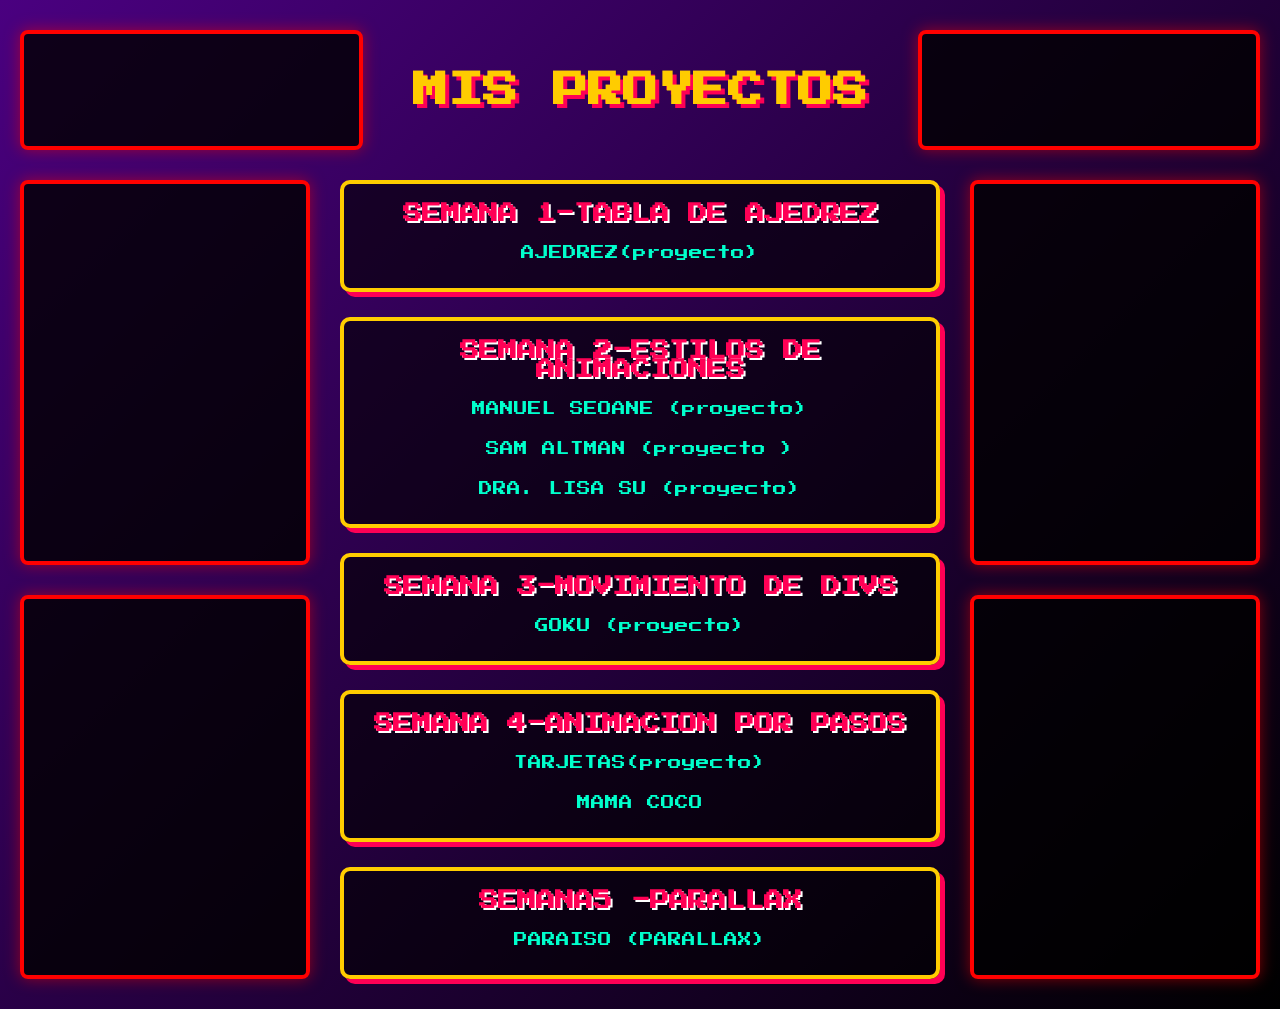
==== proyectos.html @ 7c6a8267 "Add files via upload" ====
<!DOCTYPE html>
<html lang="es">
<head>
    <meta charset="UTF-8">
    <meta name="viewport" content="width=device-width, initial-scale=1.0">
    <title>Mis Proyectos</title>
    <link href="https://fonts.googleapis.com/css2?family=Press+Start+2P&display=swap" rel="stylesheet">
    <style>
        body {
            background: linear-gradient(135deg, #4a0080 0%, #000000 100%);
            color: #ffffff;
            font-family: 'Press Start 2P', cursive;
            margin: 0;
            padding: 30px 20px;
            min-height: 100vh;
            box-sizing: border-box;
            display: flex;
            flex-direction: column;
            align-items: center; 
        }

        .interfaz-arcade {
            width: 100%;
            max-width: 1600px; 
            display: flex;
            flex-direction: column;
            gap: 30px; 
        }

        .header-arcade {
            display: grid;
            grid-template-columns: 1fr auto 1fr; 
            align-items: center;
            gap: 30px;
            width: 100%;
        }

        .header-arcade h1 {
            font-size: 2.2rem;
            color: #ffcc00;
            text-shadow: 4px 4px 0px #ff0055;
            margin: 0;
            text-align: center;
            padding: 0 20px;
        }

        .header-arcade .cuadro-arcade-multimedia {
            height: 120px; 
        }

        .contenedor-principal {
            display: grid;
            grid-template-columns: 1fr 600px 1fr;
            gap: 30px;
            align-items: stretch;
            width: 100%;
        }

        .columna-lateral {
            display: flex;
            flex-direction: column;
            gap: 30px;
            height: 100%; 
        }

        .cuadro-arcade-multimedia {
            width: 100%; 
            border: 4px solid #ff0000; 
            background-color: rgba(0, 0, 0, 0.8);
            box-shadow: 0px 0px 15px rgba(255, 0, 0, 0.5);
            border-radius: 8px;
            overflow: hidden;
            display: flex;
            justify-content: center;
            align-items: center;
            box-sizing: border-box;
        }

        .columna-lateral .cuadro-arcade-multimedia {
            flex: 1; 
            min-height: 250px; 
        }

        .cuadro-arcade-multimedia video, 
        .cuadro-arcade-multimedia img {
            width: 100%;
            height: 100%;
            object-fit: cover; 
        }

        .columna-menu {
            display: flex;
            flex-direction: column;
            gap: 25px;
        }

        .semana-bloque {
            background-color: rgba(0, 0, 0, 0.6);
            border: 4px solid #ffcc00; 
            border-radius: 10px;
            padding: 20px;
            box-shadow: 5px 5px 0px #ff0055;
            text-align: center;
        }

        h2 {
            color: #ff0055; 
            font-size: 1.2rem;
            margin-top: 0;
            margin-bottom: 15px;
            text-shadow: 2px 2px 0px #ffffff;
        }

        .enlaces {
            display: flex;
            flex-direction: column;
            gap: 10px; 
        }

        .enlaces a {
            color: #00ffcc; 
            text-decoration: none;
            font-size: 0.85rem;
            padding: 6px;
            border: 2px dashed transparent;
            transition: 0.3s;
        }

        .enlaces a:hover {
            color: #ffffff;
            background-color: #8a2be2; 
            border: 2px dashed #00ffcc;
            transform: scale(1.03); 
        }
    </style>
</head>
<body>
    <audio src="music/creditos.mp3" autoplay loop></audio>

    <div class="interfaz-arcade">

        <header class="header-arcade">
            <div class="cuadro-arcade-multimedia">
                <video src="video/carrera.mp4" autoplay loop muted></video>
            </div>
            
            <h1>MIS PROYECTOS</h1>
            
            <div class="cuadro-arcade-multimedia">
                <video src="video/smash.mp4" autoplay loop muted></video>
            </div>
        </header>

        <div class="contenedor-principal">
            
            <div class="columna-lateral">
                <div class="cuadro-arcade-multimedia">
                    <video src="video/mario 2.mp4" autoplay loop muted></video>
                </div>
                <div class="cuadro-arcade-multimedia">
                    <video src="video/nave.mp4" autoplay loop muted></video>
                </div>
            </div>

            <div class="columna-menu">
                <div class="semana-bloque">
                    <h2>SEMANA 1-TABLA DE AJEDREZ</h2>
                    <div class="enlaces">
                        <a href="semana1.html" target="_blank"> AJEDREZ(proyecto)</a>
                    </div>
                </div>

                <div class="semana-bloque">
                    <h2>SEMANA 2-ESTILOS DE ANIMACIONES</h2>
                    <div class="enlaces">
                        <a href="semana2.html" target="_blank"> MANUEL SEOANE (proyecto)</a>
                        <a href="semana2.1.html" target="_blank"> SAM ALTMAN (proyecto )</a>
                        <a href="semana2.2.html" target="_blank"> DRA. LISA SU (proyecto)</a>
                    </div>
                </div>

                <div class="semana-bloque">
                    <h2>SEMANA 3-MOVIMIENTO DE DIVS</h2>
                    <div class="enlaces">
                        <a href="semana3.html" target="_blank"> GOKU (proyecto)</a>
                    </div>
                </div>

                <div class="semana-bloque">
                    <h2>SEMANA 4-ANIMACION POR PASOS</h2>
                    <div class="enlaces">
                        <a href="semana4.html" target="_blank"> TARJETAS(proyecto)</a>
                        <a href="semana4.1.html" target="_blank"> MAMA COCO </a>
                    </div>
                </div>

                <div class="semana-bloque">
                    <h2>SEMANA5 -PARALLAX</h2>
                    <div class="enlaces">
                        <a href="paraiso.html" target="_blank"> PARAISO (PARALLAX)</a>
                    </div>
                </div>
            </div>

            <div class="columna-lateral">
                <div class="cuadro-arcade-multimedia">
                    <video src="video/sonic.mp4" autoplay loop muted></video>
                </div>
                <div class="cuadro-arcade-multimedia">
                    <video src="video/pacman.mp4" autoplay loop muted></video>
                </div>
            </div>

        </div> 

    </div>

</body>
</html>
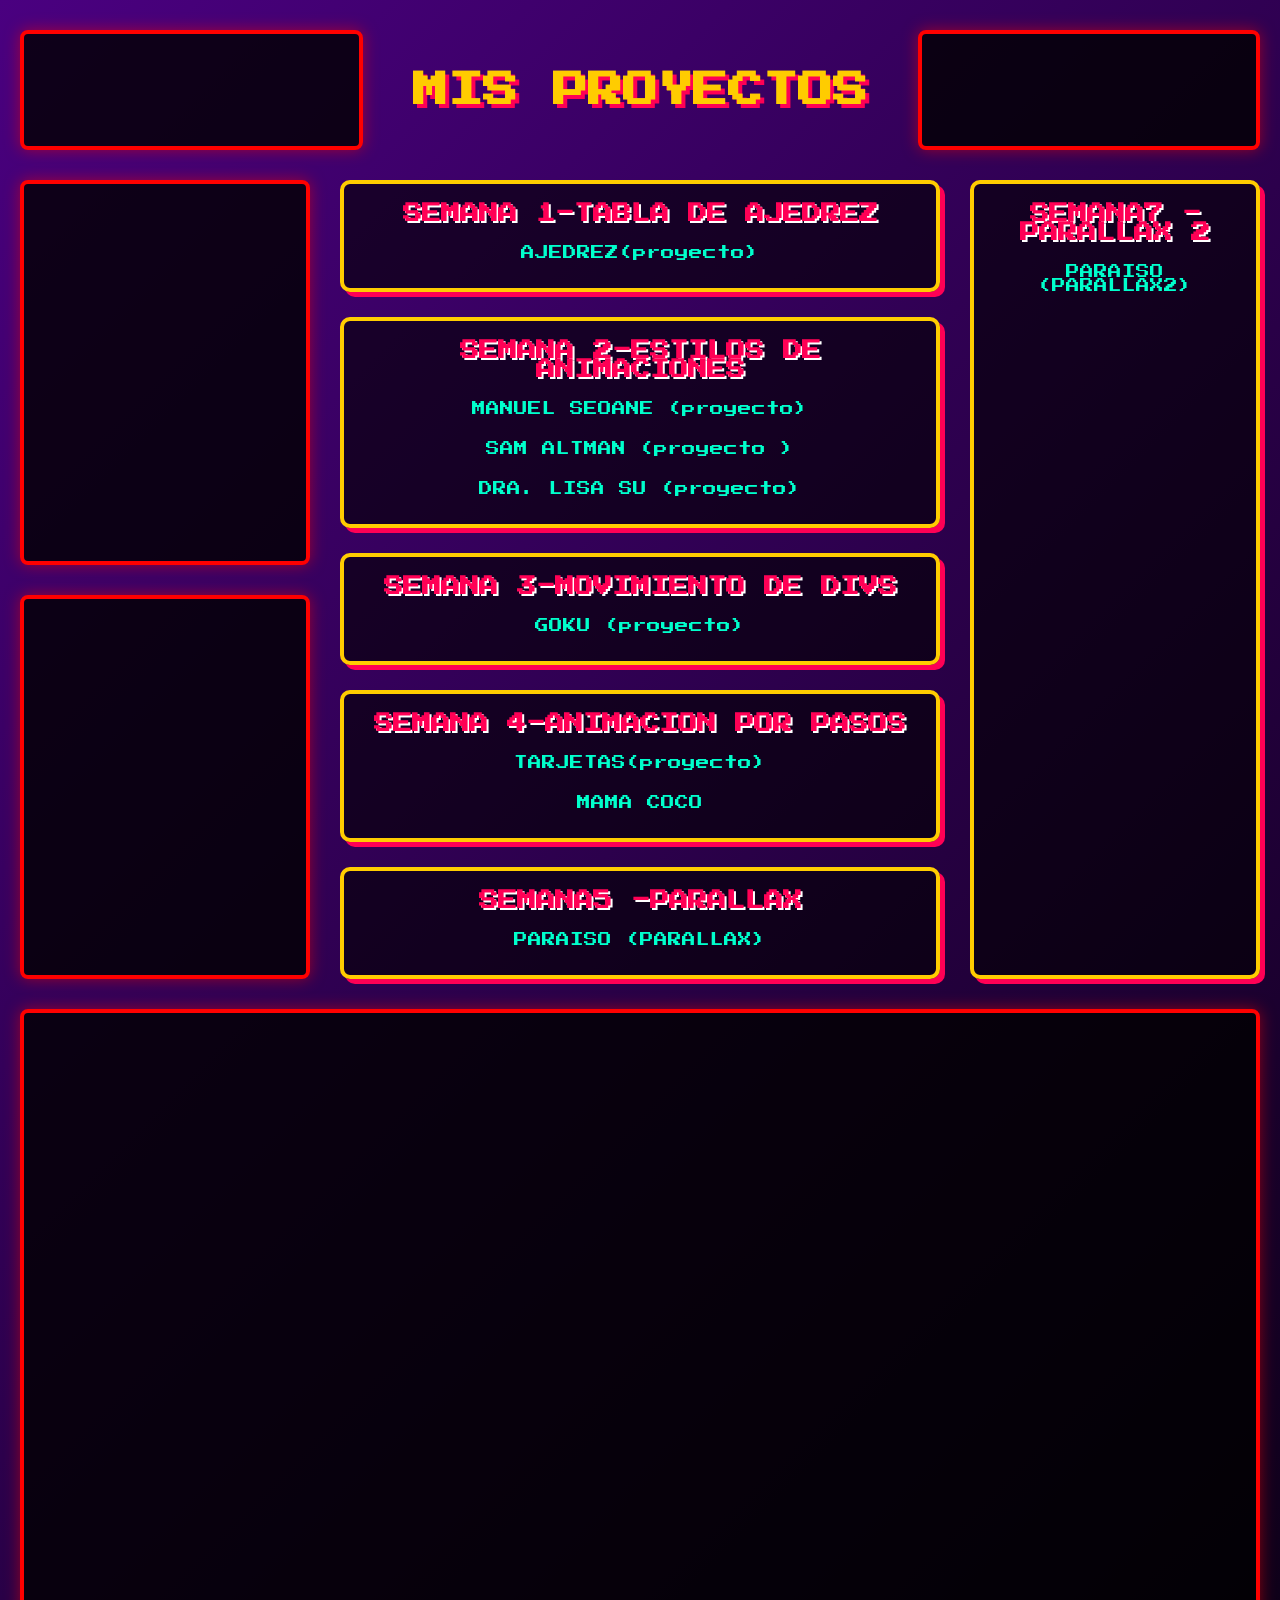
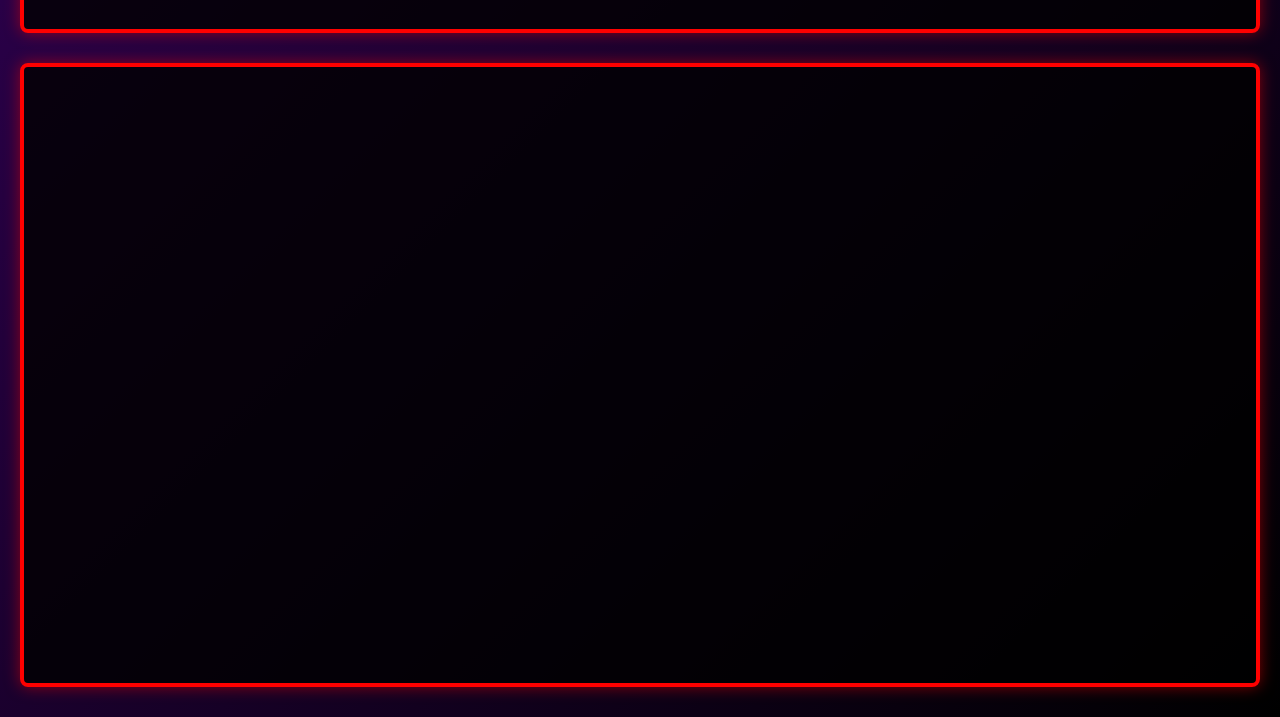
==== commit 693c4bb5: "Update proyectos.html" ====
--- a/proyectos.html
+++ b/proyectos.html
@@ -201,6 +201,13 @@
                     </div>
                 </div>
             </div>
+                <div class="semana-bloque">
+                    <h2>SEMANA7 -PARALLAX 2</h2>
+                    <div class="enlaces">
+                        <a href="parallax2.html" target="_blank"> PARAISO (PARALLAX2)</a>
+                    </div>
+                </div>
+            </div>
 
             <div class="columna-lateral">
                 <div class="cuadro-arcade-multimedia">
@@ -216,4 +223,4 @@
     </div>
 
 </body>
-</html>+</html>
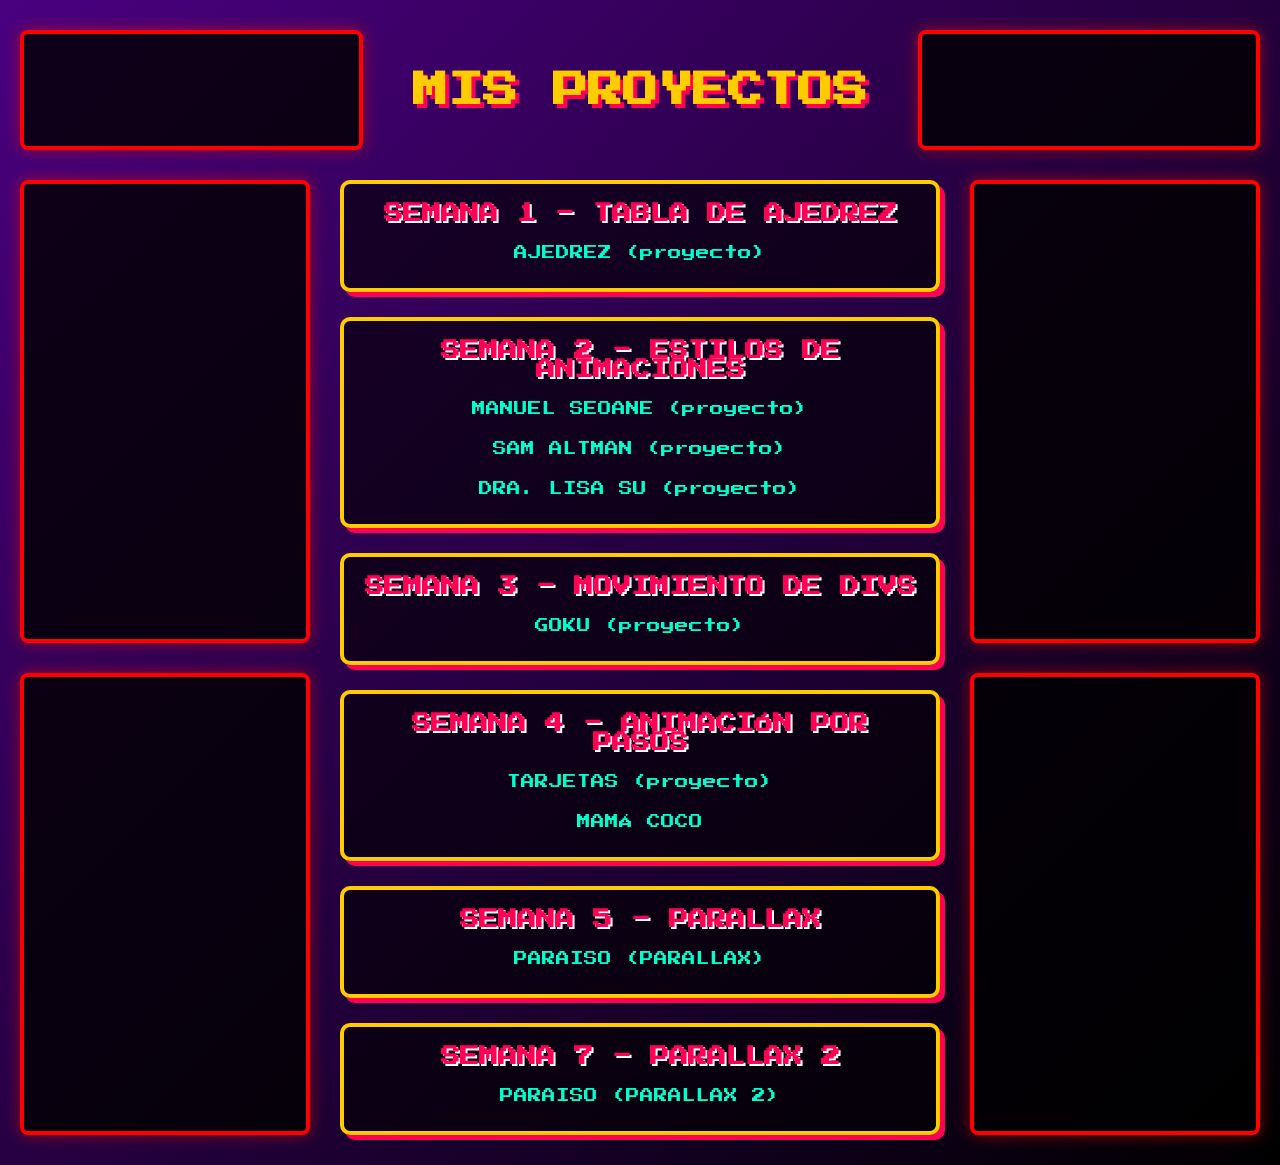
==== commit 0daeabda: "Update proyectos.html" ====
--- a/proyectos.html
+++ b/proyectos.html
@@ -135,10 +135,11 @@
     </style>
 </head>
 <body>
+
     <audio src="music/creditos.mp3" autoplay loop></audio>
 
     <div class="interfaz-arcade">
-
+        
         <header class="header-arcade">
             <div class="cuadro-arcade-multimedia">
                 <video src="video/carrera.mp4" autoplay loop muted></video>
@@ -164,52 +165,50 @@
 
             <div class="columna-menu">
                 <div class="semana-bloque">
-                    <h2>SEMANA 1-TABLA DE AJEDREZ</h2>
-                    <div class="enlaces">
-                        <a href="semana1.html" target="_blank"> AJEDREZ(proyecto)</a>
-                    </div>
-                </div>
-
-                <div class="semana-bloque">
-                    <h2>SEMANA 2-ESTILOS DE ANIMACIONES</h2>
-                    <div class="enlaces">
-                        <a href="semana2.html" target="_blank"> MANUEL SEOANE (proyecto)</a>
-                        <a href="semana2.1.html" target="_blank"> SAM ALTMAN (proyecto )</a>
-                        <a href="semana2.2.html" target="_blank"> DRA. LISA SU (proyecto)</a>
-                    </div>
-                </div>
-
-                <div class="semana-bloque">
-                    <h2>SEMANA 3-MOVIMIENTO DE DIVS</h2>
-                    <div class="enlaces">
-                        <a href="semana3.html" target="_blank"> GOKU (proyecto)</a>
-                    </div>
-                </div>
-
-                <div class="semana-bloque">
-                    <h2>SEMANA 4-ANIMACION POR PASOS</h2>
-                    <div class="enlaces">
-                        <a href="semana4.html" target="_blank"> TARJETAS(proyecto)</a>
-                        <a href="semana4.1.html" target="_blank"> MAMA COCO </a>
-                    </div>
-                </div>
-
-                <div class="semana-bloque">
-                    <h2>SEMANA5 -PARALLAX</h2>
-                    <div class="enlaces">
-                        <a href="paraiso.html" target="_blank"> PARAISO (PARALLAX)</a>
-                    </div>
-                </div>
-            </div>
-                <div class="semana-bloque">
-                    <h2>SEMANA7 -PARALLAX 2</h2>
-                    <div class="enlaces">
-                        <a href="parallax2.html" target="_blank"> PARAISO (PARALLAX2)</a>
-                    </div>
-                </div>
-            </div>
-
-            <div class="columna-lateral">
+                    <h2>SEMANA 1 - TABLA DE AJEDREZ</h2>
+                    <div class="enlaces">
+                        <a href="semana1.html" target="_blank">AJEDREZ (proyecto)</a>
+                    </div>
+                </div>
+
+                <div class="semana-bloque">
+                    <h2>SEMANA 2 - ESTILOS DE ANIMACIONES</h2>
+                    <div class="enlaces">
+                        <a href="semana2.html" target="_blank">MANUEL SEOANE (proyecto)</a>
+                        <a href="semana2.1.html" target="_blank">SAM ALTMAN (proyecto)</a>
+                        <a href="semana2.2.html" target="_blank">DRA. LISA SU (proyecto)</a>
+                    </div>
+                </div>
+
+                <div class="semana-bloque">
+                    <h2>SEMANA 3 - MOVIMIENTO DE DIVS</h2>
+                    <div class="enlaces">
+                        <a href="semana3.html" target="_blank">GOKU (proyecto)</a>
+                    </div>
+                </div>
+
+                <div class="semana-bloque">
+                    <h2>SEMANA 4 - ANIMACIÓN POR PASOS</h2>
+                    <div class="enlaces">
+                        <a href="semana4.html" target="_blank">TARJETAS (proyecto)</a>
+                        <a href="semana4.1.html" target="_blank">MAMÁ COCO</a>
+                    </div>
+                </div>
+
+                <div class="semana-bloque">
+                    <h2>SEMANA 5 - PARALLAX</h2>
+                    <div class="enlaces">
+                        <a href="paraiso.html" target="_blank">PARAISO (PARALLAX)</a>
+                    </div>
+                </div>
+
+                <div class="semana-bloque">
+                    <h2>SEMANA 7 - PARALLAX 2</h2>
+                    <div class="enlaces">
+                        <a href="parallax2.html" target="_blank">PARAISO (PARALLAX 2)</a>
+                    </div>
+                </div>
+            </div> <div class="columna-lateral">
                 <div class="cuadro-arcade-multimedia">
                     <video src="video/sonic.mp4" autoplay loop muted></video>
                 </div>
@@ -218,9 +217,5 @@
                 </div>
             </div>
 
-        </div> 
-
-    </div>
-
-</body>
+        </div> </div> </body>
 </html>
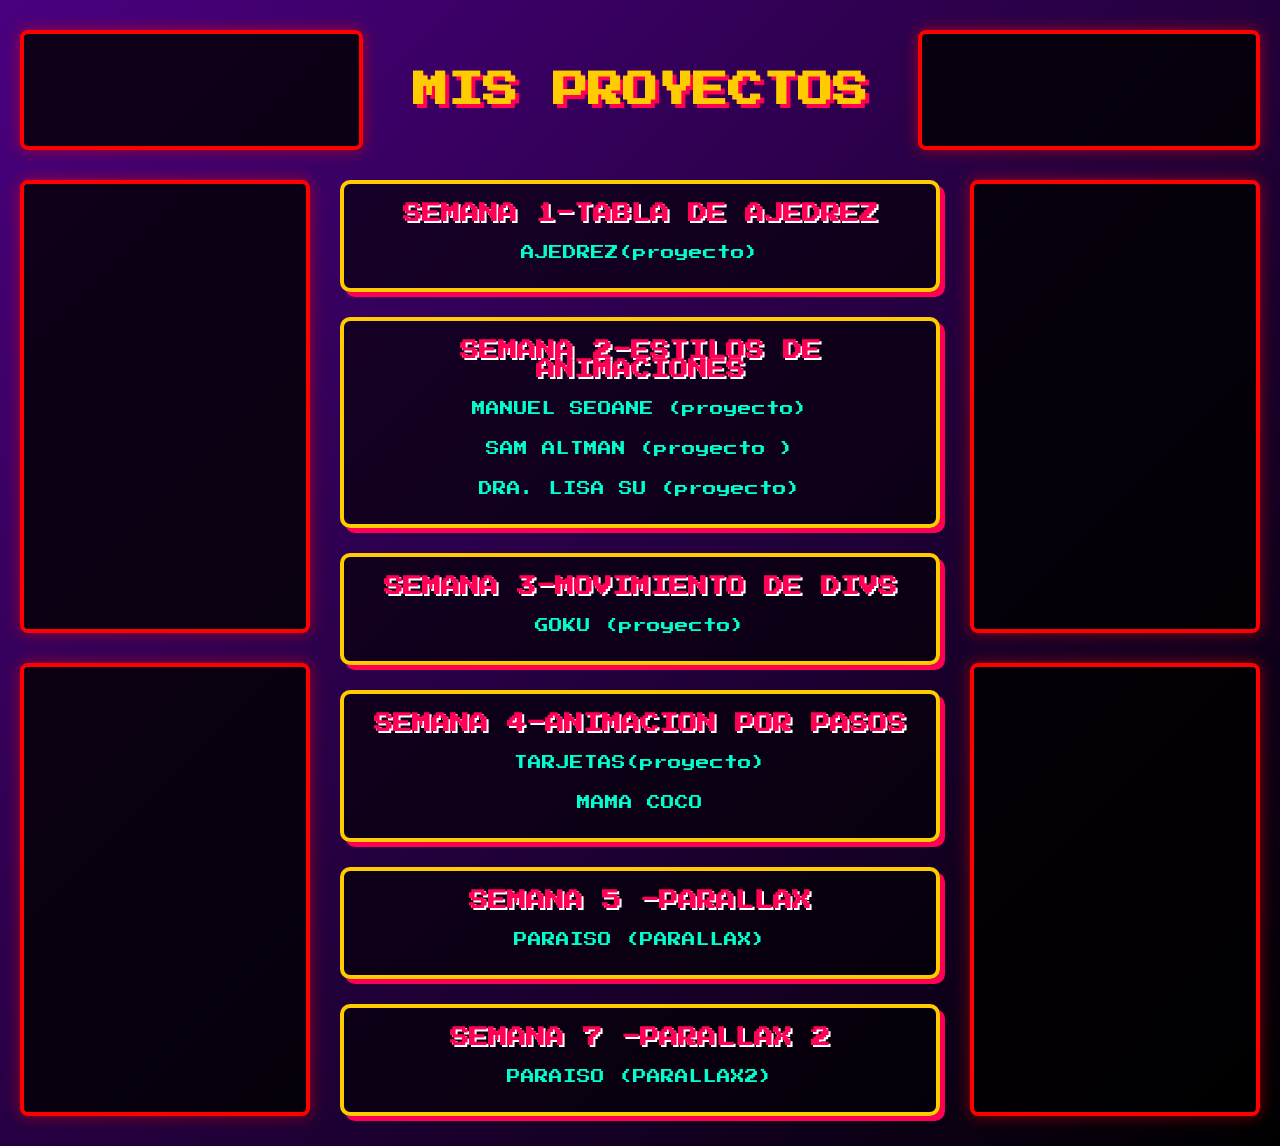
==== commit b8efb444: "Update proyectos.html" ====
--- a/proyectos.html
+++ b/proyectos.html
@@ -50,7 +50,7 @@
 
         .contenedor-principal {
             display: grid;
-            grid-template-columns: 1fr 600px 1fr;
+            grid-template-columns: 1fr 600px 1fr; /* 3 columnas: Izquierda, Centro (600px), Derecha */
             gap: 30px;
             align-items: stretch;
             width: 100%;
@@ -164,50 +164,52 @@
             </div>
 
             <div class="columna-menu">
-                <div class="semana-bloque">
-                    <h2>SEMANA 1 - TABLA DE AJEDREZ</h2>
-                    <div class="enlaces">
-                        <a href="semana1.html" target="_blank">AJEDREZ (proyecto)</a>
-                    </div>
-                </div>
-
-                <div class="semana-bloque">
-                    <h2>SEMANA 2 - ESTILOS DE ANIMACIONES</h2>
-                    <div class="enlaces">
-                        <a href="semana2.html" target="_blank">MANUEL SEOANE (proyecto)</a>
-                        <a href="semana2.1.html" target="_blank">SAM ALTMAN (proyecto)</a>
-                        <a href="semana2.2.html" target="_blank">DRA. LISA SU (proyecto)</a>
-                    </div>
-                </div>
-
-                <div class="semana-bloque">
-                    <h2>SEMANA 3 - MOVIMIENTO DE DIVS</h2>
-                    <div class="enlaces">
-                        <a href="semana3.html" target="_blank">GOKU (proyecto)</a>
-                    </div>
-                </div>
-
-                <div class="semana-bloque">
-                    <h2>SEMANA 4 - ANIMACIÓN POR PASOS</h2>
-                    <div class="enlaces">
-                        <a href="semana4.html" target="_blank">TARJETAS (proyecto)</a>
-                        <a href="semana4.1.html" target="_blank">MAMÁ COCO</a>
-                    </div>
-                </div>
-
-                <div class="semana-bloque">
-                    <h2>SEMANA 5 - PARALLAX</h2>
-                    <div class="enlaces">
-                        <a href="paraiso.html" target="_blank">PARAISO (PARALLAX)</a>
-                    </div>
-                </div>
-
-                <div class="semana-bloque">
-                    <h2>SEMANA 7 - PARALLAX 2</h2>
-                    <div class="enlaces">
-                        <a href="parallax2.html" target="_blank">PARAISO (PARALLAX 2)</a>
-                    </div>
-                </div>
+                
+                <div class="semana-bloque">
+                    <h2>SEMANA 1-TABLA DE AJEDREZ</h2>
+                    <div class="enlaces">
+                        <a href="semana1.html" target="_blank"> AJEDREZ(proyecto)</a>
+                    </div>
+                </div>
+
+                <div class="semana-bloque">
+                    <h2>SEMANA 2-ESTILOS DE ANIMACIONES</h2>
+                    <div class="enlaces">
+                        <a href="semana2.html" target="_blank"> MANUEL SEOANE (proyecto)</a>
+                        <a href="semana2.1.html" target="_blank"> SAM ALTMAN (proyecto )</a>
+                        <a href="semana2.2.html" target="_blank"> DRA. LISA SU (proyecto)</a>
+                    </div>
+                </div>
+
+                <div class="semana-bloque">
+                    <h2>SEMANA 3-MOVIMIENTO DE DIVS</h2>
+                    <div class="enlaces">
+                        <a href="semana3.html" target="_blank"> GOKU (proyecto)</a>
+                    </div>
+                </div>
+
+                <div class="semana-bloque">
+                    <h2>SEMANA 4-ANIMACION POR PASOS</h2>
+                    <div class="enlaces">
+                        <a href="semana4.html" target="_blank"> TARJETAS(proyecto)</a>
+                        <a href="semana4.1.html" target="_blank"> MAMA COCO </a>
+                    </div>
+                </div>
+
+                <div class="semana-bloque">
+                    <h2>SEMANA 5 -PARALLAX</h2>
+                    <div class="enlaces">
+                        <a href="paraiso.html" target="_blank"> PARAISO (PARALLAX)</a>
+                    </div>
+                </div>
+
+                <div class="semana-bloque">
+                    <h2>SEMANA 7 -PARALLAX 2</h2>
+                    <div class="enlaces">
+                        <a href="parallax2.html" target="_blank"> PARAISO (PARALLAX2)</a>
+                    </div>
+                </div>
+
             </div> <div class="columna-lateral">
                 <div class="cuadro-arcade-multimedia">
                     <video src="video/sonic.mp4" autoplay loop muted></video>
@@ -217,5 +219,8 @@
                 </div>
             </div>
 
-        </div> </div> </body>
+        </div> 
+    </div> 
+
+</body>
 </html>
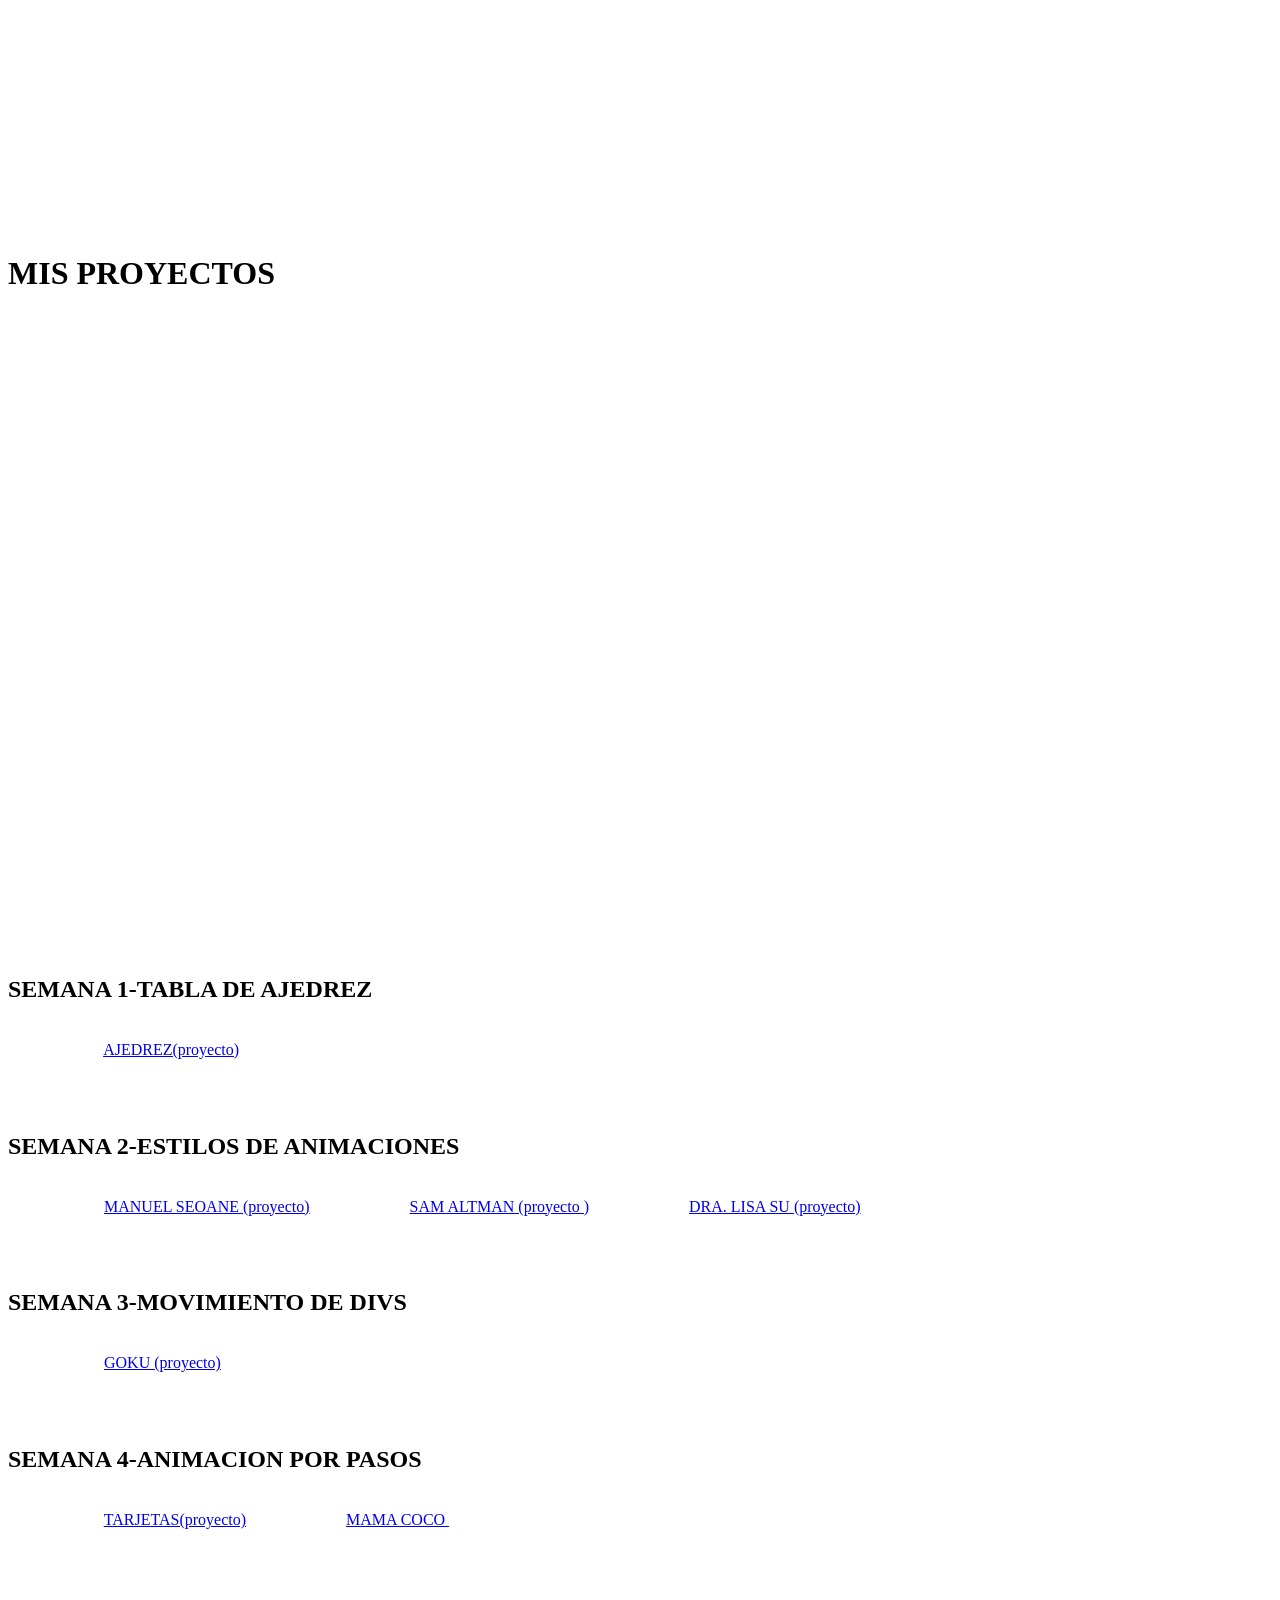
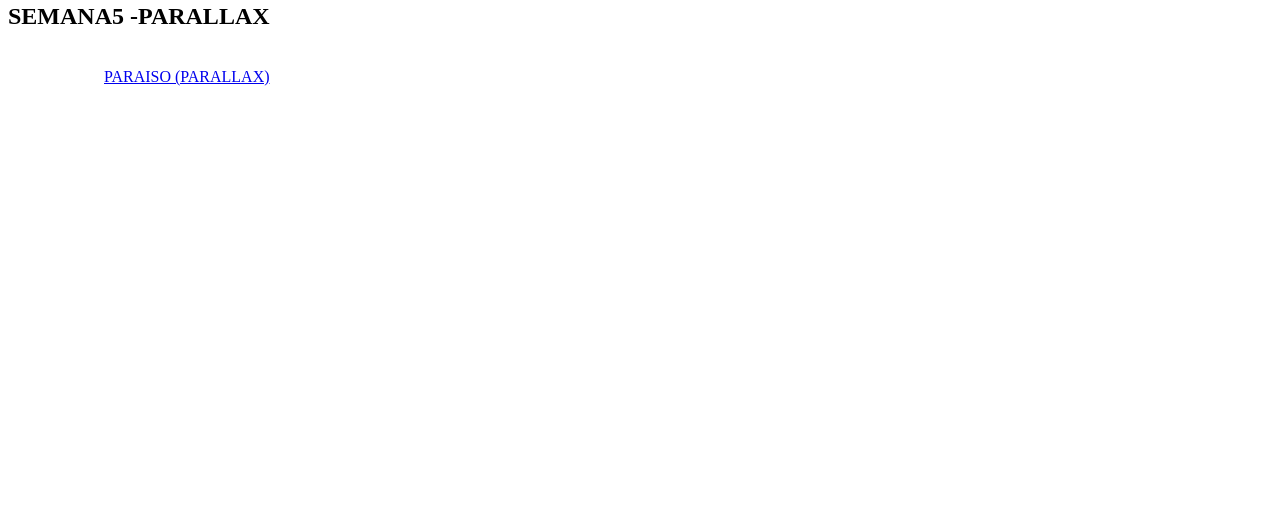
==== commit c92543b2: "Update proyectos.html" ====
--- a/proyectos.html
+++ b/proyectos.html
@@ -1,226 +1,218 @@
 <!DOCTYPE html>
 <html lang="es">
 <head>
-    <meta charset="UTF-8">
-    <meta name="viewport" content="width=device-width, initial-scale=1.0">
-    <title>Mis Proyectos</title>
-    <link href="https://fonts.googleapis.com/css2?family=Press+Start+2P&display=swap" rel="stylesheet">
-    <style>
-        body {
-            background: linear-gradient(135deg, #4a0080 0%, #000000 100%);
-            color: #ffffff;
-            font-family: 'Press Start 2P', cursive;
-            margin: 0;
-            padding: 30px 20px;
-            min-height: 100vh;
-            box-sizing: border-box;
-            display: flex;
-            flex-direction: column;
-            align-items: center; 
-        }
-
-        .interfaz-arcade {
-            width: 100%;
-            max-width: 1600px; 
-            display: flex;
-            flex-direction: column;
-            gap: 30px; 
-        }
-
-        .header-arcade {
-            display: grid;
-            grid-template-columns: 1fr auto 1fr; 
-            align-items: center;
-            gap: 30px;
-            width: 100%;
-        }
-
-        .header-arcade h1 {
-            font-size: 2.2rem;
-            color: #ffcc00;
-            text-shadow: 4px 4px 0px #ff0055;
-            margin: 0;
-            text-align: center;
-            padding: 0 20px;
-        }
-
-        .header-arcade .cuadro-arcade-multimedia {
-            height: 120px; 
-        }
-
-        .contenedor-principal {
-            display: grid;
-            grid-template-columns: 1fr 600px 1fr; /* 3 columnas: Izquierda, Centro (600px), Derecha */
-            gap: 30px;
-            align-items: stretch;
-            width: 100%;
-        }
-
-        .columna-lateral {
-            display: flex;
-            flex-direction: column;
-            gap: 30px;
-            height: 100%; 
-        }
-
-        .cuadro-arcade-multimedia {
-            width: 100%; 
-            border: 4px solid #ff0000; 
-            background-color: rgba(0, 0, 0, 0.8);
-            box-shadow: 0px 0px 15px rgba(255, 0, 0, 0.5);
-            border-radius: 8px;
-            overflow: hidden;
-            display: flex;
-            justify-content: center;
-            align-items: center;
-            box-sizing: border-box;
-        }
-
-        .columna-lateral .cuadro-arcade-multimedia {
-            flex: 1; 
-            min-height: 250px; 
-        }
-
-        .cuadro-arcade-multimedia video, 
-        .cuadro-arcade-multimedia img {
-            width: 100%;
-            height: 100%;
-            object-fit: cover; 
-        }
-
-        .columna-menu {
-            display: flex;
-            flex-direction: column;
-            gap: 25px;
-        }
-
-        .semana-bloque {
-            background-color: rgba(0, 0, 0, 0.6);
-            border: 4px solid #ffcc00; 
-            border-radius: 10px;
-            padding: 20px;
-            box-shadow: 5px 5px 0px #ff0055;
-            text-align: center;
-        }
-
-        h2 {
-            color: #ff0055; 
-            font-size: 1.2rem;
-            margin-top: 0;
-            margin-bottom: 15px;
-            text-shadow: 2px 2px 0px #ffffff;
-        }
-
-        .enlaces {
-            display: flex;
-            flex-direction: column;
-            gap: 10px; 
-        }
-
-        .enlaces a {
-            color: #00ffcc; 
-            text-decoration: none;
-            font-size: 0.85rem;
-            padding: 6px;
-            border: 2px dashed transparent;
-            transition: 0.3s;
-        }
-
-        .enlaces a:hover {
-            color: #ffffff;
-            background-color: #8a2be2; 
-            border: 2px dashed #00ffcc;
-            transform: scale(1.03); 
-        }
-    </style>
+    <meta charset="UTF-8">
+    <meta name="viewport" content="width=device-width, initial-scale=1.0">
+    <title>Mis Proyectos</title>
+    <link href="https://fonts.googleapis.com/css2?family=Press+Start+2P&display=swap" rel="stylesheet">
+    <style>
+        body {
+            background: linear-gradient(135deg, #4a0080 0%, #000000 100%);
+            color: #ffffff;
+            font-family: 'Press Start 2P', cursive;
+            margin: 0;
+            padding: 30px 20px;
+            min-height: 100vh;
+            box-sizing: border-box;
+            display: flex;
+            flex-direction: column;
+            align-items: center; 
+        }
+
+        .interfaz-arcade {
+            width: 100%;
+            max-width: 1600px; 
+            display: flex;
+            flex-direction: column;
+            gap: 30px; 
+        }
+
+        .header-arcade {
+            display: grid;
+            grid-template-columns: 1fr auto 1fr; 
+            align-items: center;
+            gap: 30px;
+            width: 100%;
+        }
+
+        .header-arcade h1 {
+            font-size: 2.2rem;
+            color: #ffcc00;
+            text-shadow: 4px 4px 0px #ff0055;
+            margin: 0;
+            text-align: center;
+            padding: 0 20px;
+        }
+
+        .header-arcade .cuadro-arcade-multimedia {
+            height: 120px; 
+        }
+
+        .contenedor-principal {
+            display: grid;
+            grid-template-columns: 1fr 600px 1fr;
+            gap: 30px;
+            align-items: stretch;
+            width: 100%;
+        }
+
+        .columna-lateral {
+            display: flex;
+            flex-direction: column;
+            gap: 30px;
+            height: 100%; 
+        }
+
+        .cuadro-arcade-multimedia {
+            width: 100%; 
+            border: 4px solid #ff0000; 
+            background-color: rgba(0, 0, 0, 0.8);
+            box-shadow: 0px 0px 15px rgba(255, 0, 0, 0.5);
+            border-radius: 8px;
+            overflow: hidden;
+            display: flex;
+            justify-content: center;
+            align-items: center;
+            box-sizing: border-box;
+        }
+
+        .columna-lateral .cuadro-arcade-multimedia {
+            flex: 1; 
+            min-height: 250px; 
+        }
+
+        .cuadro-arcade-multimedia video, 
+        .cuadro-arcade-multimedia img {
+            width: 100%;
+            height: 100%;
+            object-fit: cover; 
+        }
+
+        .columna-menu {
+            display: flex;
+            flex-direction: column;
+            gap: 25px;
+        }
+
+        .semana-bloque {
+            background-color: rgba(0, 0, 0, 0.6);
+            border: 4px solid #ffcc00; 
+            border-radius: 10px;
+            padding: 20px;
+            box-shadow: 5px 5px 0px #ff0055;
+            text-align: center;
+        }
+
+        h2 {
+            color: #ff0055; 
+            font-size: 1.2rem;
+            margin-top: 0;
+            margin-bottom: 15px;
+            text-shadow: 2px 2px 0px #ffffff;
+        }
+
+        .enlaces {
+            display: flex;
+            flex-direction: column;
+            gap: 10px; 
+        }
+
+        .enlaces a {
+            color: #00ffcc; 
+            text-decoration: none;
+            font-size: 0.85rem;
+            padding: 6px;
+            border: 2px dashed transparent;
+            transition: 0.3s;
+        }
+
+        .enlaces a:hover {
+            color: #ffffff;
+            background-color: #8a2be2; 
+            border: 2px dashed #00ffcc;
+            transform: scale(1.03); 
+        }
+    </style>
 </head>
 <body>
-
-    <audio src="music/creditos.mp3" autoplay loop></audio>
-
-    <div class="interfaz-arcade">
-        
-        <header class="header-arcade">
-            <div class="cuadro-arcade-multimedia">
-                <video src="video/carrera.mp4" autoplay loop muted></video>
-            </div>
-            
-            <h1>MIS PROYECTOS</h1>
-            
-            <div class="cuadro-arcade-multimedia">
-                <video src="video/smash.mp4" autoplay loop muted></video>
-            </div>
-        </header>
-
-        <div class="contenedor-principal">
-            
-            <div class="columna-lateral">
-                <div class="cuadro-arcade-multimedia">
-                    <video src="video/mario 2.mp4" autoplay loop muted></video>
-                </div>
-                <div class="cuadro-arcade-multimedia">
-                    <video src="video/nave.mp4" autoplay loop muted></video>
-                </div>
-            </div>
-
-            <div class="columna-menu">
-                
-                <div class="semana-bloque">
-                    <h2>SEMANA 1-TABLA DE AJEDREZ</h2>
-                    <div class="enlaces">
-                        <a href="semana1.html" target="_blank"> AJEDREZ(proyecto)</a>
-                    </div>
-                </div>
-
-                <div class="semana-bloque">
-                    <h2>SEMANA 2-ESTILOS DE ANIMACIONES</h2>
-                    <div class="enlaces">
-                        <a href="semana2.html" target="_blank"> MANUEL SEOANE (proyecto)</a>
-                        <a href="semana2.1.html" target="_blank"> SAM ALTMAN (proyecto )</a>
-                        <a href="semana2.2.html" target="_blank"> DRA. LISA SU (proyecto)</a>
-                    </div>
-                </div>
-
-                <div class="semana-bloque">
-                    <h2>SEMANA 3-MOVIMIENTO DE DIVS</h2>
-                    <div class="enlaces">
-                        <a href="semana3.html" target="_blank"> GOKU (proyecto)</a>
-                    </div>
-                </div>
-
-                <div class="semana-bloque">
-                    <h2>SEMANA 4-ANIMACION POR PASOS</h2>
-                    <div class="enlaces">
-                        <a href="semana4.html" target="_blank"> TARJETAS(proyecto)</a>
-                        <a href="semana4.1.html" target="_blank"> MAMA COCO </a>
-                    </div>
-                </div>
-
-                <div class="semana-bloque">
-                    <h2>SEMANA 5 -PARALLAX</h2>
-                    <div class="enlaces">
-                        <a href="paraiso.html" target="_blank"> PARAISO (PARALLAX)</a>
-                    </div>
-                </div>
-
-                <div class="semana-bloque">
-                    <h2>SEMANA 7 -PARALLAX 2</h2>
-                    <div class="enlaces">
-                        <a href="parallax2.html" target="_blank"> PARAISO (PARALLAX2)</a>
-                    </div>
-                </div>
-
-            </div> <div class="columna-lateral">
-                <div class="cuadro-arcade-multimedia">
-                    <video src="video/sonic.mp4" autoplay loop muted></video>
-                </div>
-                <div class="cuadro-arcade-multimedia">
-                    <video src="video/pacman.mp4" autoplay loop muted></video>
-                </div>
-            </div>
-
-        </div> 
-    </div> 
+    <audio src="music/creditos.mp3" autoplay loop></audio>
+
+    <div class="interfaz-arcade">
+
+        <header class="header-arcade">
+            <div class="cuadro-arcade-multimedia">
+                <video src="video/carrera.mp4" autoplay loop muted></video>
+            </div>
+            
+            <h1>MIS PROYECTOS</h1>
+            
+            <div class="cuadro-arcade-multimedia">
+                <video src="video/smash.mp4" autoplay loop muted></video>
+            </div>
+        </header>
+
+        <div class="contenedor-principal">
+            
+            <div class="columna-lateral">
+                <div class="cuadro-arcade-multimedia">
+                    <video src="video/mario 2.mp4" autoplay loop muted></video>
+                </div>
+                <div class="cuadro-arcade-multimedia">
+                    <video src="video/nave.mp4" autoplay loop muted></video>
+                </div>
+            </div>
+
+            <div class="columna-menu">
+                <div class="semana-bloque">
+                    <h2>SEMANA 1-TABLA DE AJEDREZ</h2>
+                    <div class="enlaces">
+                        <a href="semana1.html" target="_blank"> AJEDREZ(proyecto)</a>
+                    </div>
+                </div>
+
+                <div class="semana-bloque">
+                    <h2>SEMANA 2-ESTILOS DE ANIMACIONES</h2>
+                    <div class="enlaces">
+                        <a href="semana2.html" target="_blank"> MANUEL SEOANE (proyecto)</a>
+                        <a href="semana2.1.html" target="_blank"> SAM ALTMAN (proyecto )</a>
+                        <a href="semana2.2.html" target="_blank"> DRA. LISA SU (proyecto)</a>
+                    </div>
+                </div>
+
+                <div class="semana-bloque">
+                    <h2>SEMANA 3-MOVIMIENTO DE DIVS</h2>
+                    <div class="enlaces">
+                        <a href="semana3.html" target="_blank"> GOKU (proyecto)</a>
+                    </div>
+                </div>
+
+                <div class="semana-bloque">
+                    <h2>SEMANA 4-ANIMACION POR PASOS</h2>
+                    <div class="enlaces">
+                        <a href="semana4.html" target="_blank"> TARJETAS(proyecto)</a>
+                        <a href="semana4.1.html" target="_blank"> MAMA COCO </a>
+                    </div>
+                </div>
+
+                <div class="semana-bloque">
+                    <h2>SEMANA5 -PARALLAX</h2>
+                    <div class="enlaces">
+                        <a href="paraiso.html" target="_blank"> PARAISO (PARALLAX)</a>
+                    </div>
+                </div>
+
+            <div class="columna-lateral">
+                <div class="cuadro-arcade-multimedia">
+                    <video src="video/sonic.mp4" autoplay loop muted></video>
+                </div>
+                <div class="cuadro-arcade-multimedia">
+                    <video src="video/pacman.mp4" autoplay loop muted></video>
+                </div>
+            </div>
+
+        </div> 
+
+    </div>
 
 </body>
 </html>
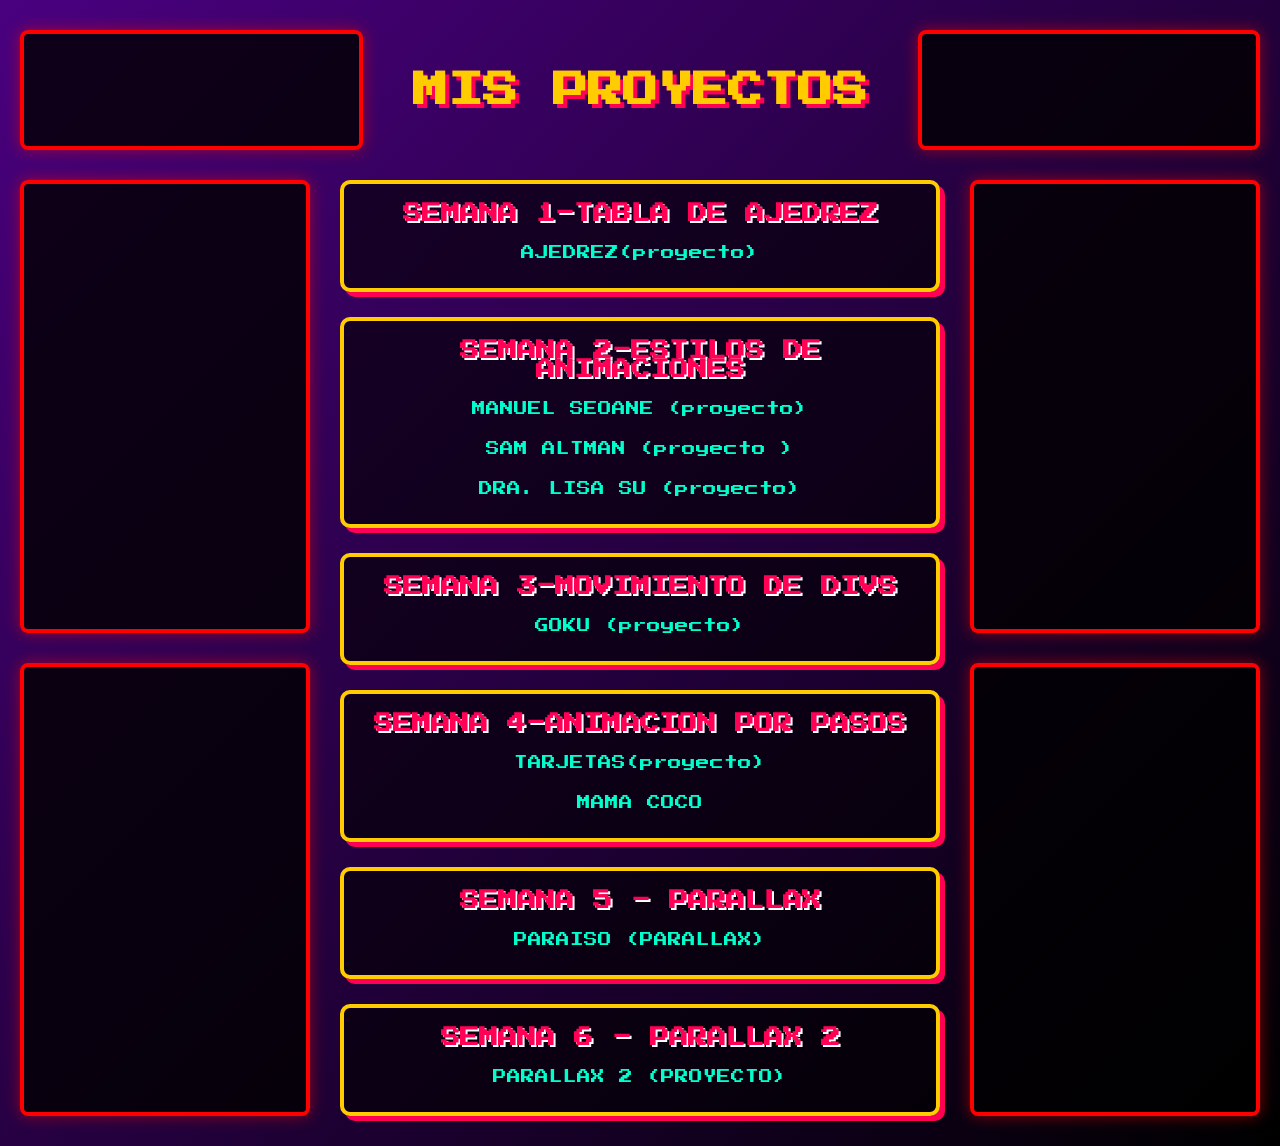
==== commit 1be71cd3: "Update proyectos.html" ====
--- a/proyectos.html
+++ b/proyectos.html
@@ -1,218 +1,226 @@
 <!DOCTYPE html>
 <html lang="es">
 <head>
-    <meta charset="UTF-8">
-    <meta name="viewport" content="width=device-width, initial-scale=1.0">
-    <title>Mis Proyectos</title>
-    <link href="https://fonts.googleapis.com/css2?family=Press+Start+2P&display=swap" rel="stylesheet">
-    <style>
-        body {
-            background: linear-gradient(135deg, #4a0080 0%, #000000 100%);
-            color: #ffffff;
-            font-family: 'Press Start 2P', cursive;
-            margin: 0;
-            padding: 30px 20px;
-            min-height: 100vh;
-            box-sizing: border-box;
-            display: flex;
-            flex-direction: column;
-            align-items: center; 
-        }
-
-        .interfaz-arcade {
-            width: 100%;
-            max-width: 1600px; 
-            display: flex;
-            flex-direction: column;
-            gap: 30px; 
-        }
-
-        .header-arcade {
-            display: grid;
-            grid-template-columns: 1fr auto 1fr; 
-            align-items: center;
-            gap: 30px;
-            width: 100%;
-        }
-
-        .header-arcade h1 {
-            font-size: 2.2rem;
-            color: #ffcc00;
-            text-shadow: 4px 4px 0px #ff0055;
-            margin: 0;
-            text-align: center;
-            padding: 0 20px;
-        }
-
-        .header-arcade .cuadro-arcade-multimedia {
-            height: 120px; 
-        }
-
-        .contenedor-principal {
-            display: grid;
-            grid-template-columns: 1fr 600px 1fr;
-            gap: 30px;
-            align-items: stretch;
-            width: 100%;
-        }
-
-        .columna-lateral {
-            display: flex;
-            flex-direction: column;
-            gap: 30px;
-            height: 100%; 
-        }
-
-        .cuadro-arcade-multimedia {
-            width: 100%; 
-            border: 4px solid #ff0000; 
-            background-color: rgba(0, 0, 0, 0.8);
-            box-shadow: 0px 0px 15px rgba(255, 0, 0, 0.5);
-            border-radius: 8px;
-            overflow: hidden;
-            display: flex;
-            justify-content: center;
-            align-items: center;
-            box-sizing: border-box;
-        }
-
-        .columna-lateral .cuadro-arcade-multimedia {
-            flex: 1; 
-            min-height: 250px; 
-        }
-
-        .cuadro-arcade-multimedia video, 
-        .cuadro-arcade-multimedia img {
-            width: 100%;
-            height: 100%;
-            object-fit: cover; 
-        }
-
-        .columna-menu {
-            display: flex;
-            flex-direction: column;
-            gap: 25px;
-        }
-
-        .semana-bloque {
-            background-color: rgba(0, 0, 0, 0.6);
-            border: 4px solid #ffcc00; 
-            border-radius: 10px;
-            padding: 20px;
-            box-shadow: 5px 5px 0px #ff0055;
-            text-align: center;
-        }
-
-        h2 {
-            color: #ff0055; 
-            font-size: 1.2rem;
-            margin-top: 0;
-            margin-bottom: 15px;
-            text-shadow: 2px 2px 0px #ffffff;
-        }
-
-        .enlaces {
-            display: flex;
-            flex-direction: column;
-            gap: 10px; 
-        }
-
-        .enlaces a {
-            color: #00ffcc; 
-            text-decoration: none;
-            font-size: 0.85rem;
-            padding: 6px;
-            border: 2px dashed transparent;
-            transition: 0.3s;
-        }
-
-        .enlaces a:hover {
-            color: #ffffff;
-            background-color: #8a2be2; 
-            border: 2px dashed #00ffcc;
-            transform: scale(1.03); 
-        }
-    </style>
+    <meta charset="UTF-8">
+    <meta name="viewport" content="width=device-width, initial-scale=1.0">
+    <title>Mis Proyectos</title>
+    <link href="https://fonts.googleapis.com/css2?family=Press+Start+2P&display=swap" rel="stylesheet">
+    <style>
+        body {
+            background: linear-gradient(135deg, #4a0080 0%, #000000 100%);
+            color: #ffffff;
+            font-family: 'Press Start 2P', cursive;
+            margin: 0;
+            padding: 30px 20px;
+            min-height: 100vh;
+            box-sizing: border-box;
+            display: flex;
+            flex-direction: column;
+            align-items: center; 
+        }
+
+        .interfaz-arcade {
+            width: 100%;
+            max-width: 1600px; 
+            display: flex;
+            flex-direction: column;
+            gap: 30px; 
+        }
+
+        .header-arcade {
+            display: grid;
+            grid-template-columns: 1fr auto 1fr; 
+            align-items: center;
+            gap: 30px;
+            width: 100%;
+        }
+
+        .header-arcade h1 {
+            font-size: 2.2rem;
+            color: #ffcc00;
+            text-shadow: 4px 4px 0px #ff0055;
+            margin: 0;
+            text-align: center;
+            padding: 0 20px;
+        }
+
+        .header-arcade .cuadro-arcade-multimedia {
+            height: 120px; 
+        }
+
+        .contenedor-principal {
+            display: grid;
+            grid-template-columns: 1fr 600px 1fr;
+            gap: 30px;
+            align-items: stretch;
+            width: 100%;
+        }
+
+        .columna-lateral {
+            display: flex;
+            flex-direction: column;
+            gap: 30px;
+            height: 100%; 
+        }
+
+        .cuadro-arcade-multimedia {
+            width: 100%; 
+            border: 4px solid #ff0000; 
+            background-color: rgba(0, 0, 0, 0.8);
+            box-shadow: 0px 0px 15px rgba(255, 0, 0, 0.5);
+            border-radius: 8px;
+            overflow: hidden;
+            display: flex;
+            justify-content: center;
+            align-items: center;
+            box-sizing: border-box;
+        }
+
+        .columna-lateral .cuadro-arcade-multimedia {
+            flex: 1; 
+            min-height: 250px; 
+        }
+
+        .cuadro-arcade-multimedia video, 
+        .cuadro-arcade-multimedia img {
+            width: 100%;
+            height: 100%;
+            object-fit: cover; 
+        }
+
+        .columna-menu {
+            display: flex;
+            flex-direction: column;
+            gap: 25px;
+        }
+
+        .semana-bloque {
+            background-color: rgba(0, 0, 0, 0.6);
+            border: 4px solid #ffcc00; 
+            border-radius: 10px;
+            padding: 20px;
+            box-shadow: 5px 5px 0px #ff0055;
+            text-align: center;
+        }
+
+        h2 {
+            color: #ff0055; 
+            font-size: 1.2rem;
+            margin-top: 0;
+            margin-bottom: 15px;
+            text-shadow: 2px 2px 0px #ffffff;
+        }
+
+        .enlaces {
+            display: flex;
+            flex-direction: column;
+            gap: 10px; 
+        }
+
+        .enlaces a {
+            color: #00ffcc; 
+            text-decoration: none;
+            font-size: 0.85rem;
+            padding: 6px;
+            border: 2px dashed transparent;
+            transition: 0.3s;
+        }
+
+        .enlaces a:hover {
+            color: #ffffff;
+            background-color: #8a2be2; 
+            border: 2px dashed #00ffcc;
+            transform: scale(1.03); 
+        }
+    </style>
 </head>
 <body>
-    <audio src="music/creditos.mp3" autoplay loop></audio>
-
-    <div class="interfaz-arcade">
-
-        <header class="header-arcade">
-            <div class="cuadro-arcade-multimedia">
-                <video src="video/carrera.mp4" autoplay loop muted></video>
-            </div>
-            
-            <h1>MIS PROYECTOS</h1>
-            
-            <div class="cuadro-arcade-multimedia">
-                <video src="video/smash.mp4" autoplay loop muted></video>
-            </div>
-        </header>
-
-        <div class="contenedor-principal">
-            
-            <div class="columna-lateral">
-                <div class="cuadro-arcade-multimedia">
-                    <video src="video/mario 2.mp4" autoplay loop muted></video>
-                </div>
-                <div class="cuadro-arcade-multimedia">
-                    <video src="video/nave.mp4" autoplay loop muted></video>
-                </div>
-            </div>
-
-            <div class="columna-menu">
-                <div class="semana-bloque">
-                    <h2>SEMANA 1-TABLA DE AJEDREZ</h2>
-                    <div class="enlaces">
-                        <a href="semana1.html" target="_blank"> AJEDREZ(proyecto)</a>
-                    </div>
-                </div>
-
-                <div class="semana-bloque">
-                    <h2>SEMANA 2-ESTILOS DE ANIMACIONES</h2>
-                    <div class="enlaces">
-                        <a href="semana2.html" target="_blank"> MANUEL SEOANE (proyecto)</a>
-                        <a href="semana2.1.html" target="_blank"> SAM ALTMAN (proyecto )</a>
-                        <a href="semana2.2.html" target="_blank"> DRA. LISA SU (proyecto)</a>
-                    </div>
-                </div>
-
-                <div class="semana-bloque">
-                    <h2>SEMANA 3-MOVIMIENTO DE DIVS</h2>
-                    <div class="enlaces">
-                        <a href="semana3.html" target="_blank"> GOKU (proyecto)</a>
-                    </div>
-                </div>
-
-                <div class="semana-bloque">
-                    <h2>SEMANA 4-ANIMACION POR PASOS</h2>
-                    <div class="enlaces">
-                        <a href="semana4.html" target="_blank"> TARJETAS(proyecto)</a>
-                        <a href="semana4.1.html" target="_blank"> MAMA COCO </a>
-                    </div>
-                </div>
-
-                <div class="semana-bloque">
-                    <h2>SEMANA5 -PARALLAX</h2>
-                    <div class="enlaces">
-                        <a href="paraiso.html" target="_blank"> PARAISO (PARALLAX)</a>
-                    </div>
-                </div>
-
-            <div class="columna-lateral">
-                <div class="cuadro-arcade-multimedia">
-                    <video src="video/sonic.mp4" autoplay loop muted></video>
-                </div>
-                <div class="cuadro-arcade-multimedia">
-                    <video src="video/pacman.mp4" autoplay loop muted></video>
-                </div>
-            </div>
-
-        </div> 
-
-    </div>
+    <audio src="music/creditos.mp3" autoplay loop></audio>
+
+    <div class="interfaz-arcade">
+
+        <header class="header-arcade">
+            <div class="cuadro-arcade-multimedia">
+                <video src="video/carrera.mp4" autoplay loop muted></video>
+            </div>
+            
+            <h1>MIS PROYECTOS</h1>
+            
+            <div class="cuadro-arcade-multimedia">
+                <video src="video/smash.mp4" autoplay loop muted></video>
+            </div>
+        </header>
+
+        <div class="contenedor-principal">
+            
+            <div class="columna-lateral">
+                <div class="cuadro-arcade-multimedia">
+                    <video src="video/mario 2.mp4" autoplay loop muted></video>
+                </div>
+                <div class="cuadro-arcade-multimedia">
+                    <video src="video/nave.mp4" autoplay loop muted></video>
+                </div>
+            </div>
+
+<div class="columna-menu">
+    <div class="semana-bloque">
+        <h2>SEMANA 1-TABLA DE AJEDREZ</h2>
+        <div class="enlaces">
+            <a href="semana1.html" target="_blank"> AJEDREZ(proyecto)</a>
+        </div>
+    </div>
+
+    <div class="semana-bloque">
+        <h2>SEMANA 2-ESTILOS DE ANIMACIONES</h2>
+        <div class="enlaces">
+            <a href="semana2.html" target="_blank"> MANUEL SEOANE (proyecto)</a>
+            <a href="semana2.1.html" target="_blank"> SAM ALTMAN (proyecto )</a>
+            <a href="semana2.2.html" target="_blank"> DRA. LISA SU (proyecto)</a>
+        </div>
+    </div>
+
+    <div class="semana-bloque">
+        <h2>SEMANA 3-MOVIMIENTO DE DIVS</h2>
+        <div class="enlaces">
+            <a href="semana3.html" target="_blank"> GOKU (proyecto)</a>
+        </div>
+    </div>
+
+    <div class="semana-bloque">
+        <h2>SEMANA 4-ANIMACION POR PASOS</h2>
+        <div class="enlaces">
+            <a href="semana4.html" target="_blank"> TARJETAS(proyecto)</a>
+            <a href="semana4.1.html" target="_blank"> MAMA COCO </a>
+        </div>
+    </div>
+
+    <div class="semana-bloque">
+        <h2>SEMANA 5 - PARALLAX</h2>
+        <div class="enlaces">
+            <a href="paraiso.html" target="_blank"> PARAISO (PARALLAX)</a>
+        </div>
+    </div>
+
+    <div class="semana-bloque">
+        <h2>SEMANA 6 - PARALLAX 2 </h2>
+        <div class="enlaces">
+            <a href="semana6.html" target="_blank"> PARALLAX 2 (PROYECTO)</a>
+        </div>
+    </div>
+</div>
+
+            <div class="columna-lateral">
+                <div class="cuadro-arcade-multimedia">
+                    <video src="video/sonic.mp4" autoplay loop muted></video>
+                </div>
+                <div class="cuadro-arcade-multimedia">
+                    <video src="video/pacman.mp4" autoplay loop muted></video>
+                </div>
+            </div>
+
+        </div> 
+
+    </div>
 
 </body>
 </html>
